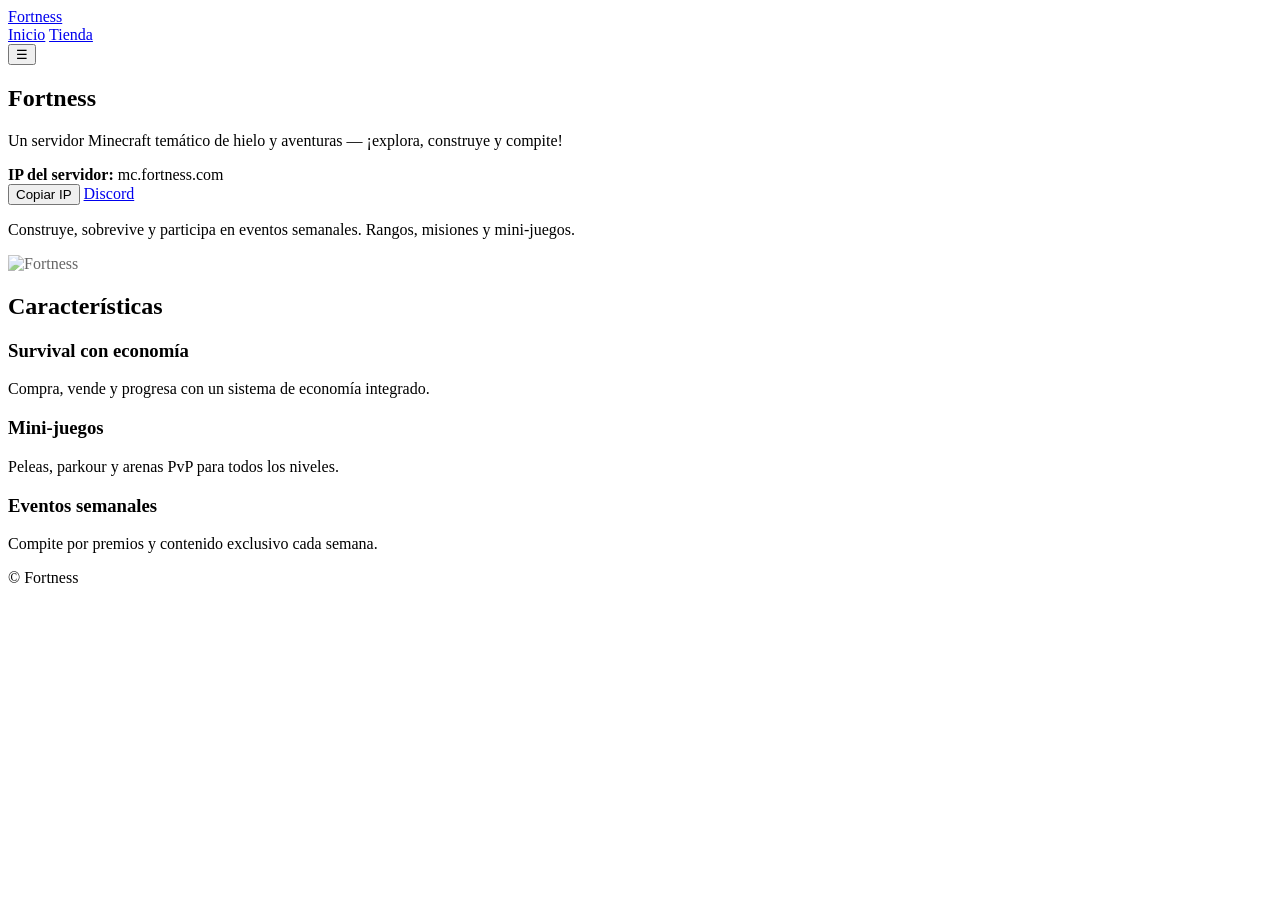
==== index.html @ ff2417e5 "Add files via upload" ====
<!DOCTYPE html>
<html lang="es">

<head>
    <meta charset="UTF-8">
    <meta name="viewport" content="width=device-width, initial-scale=1.0">
    <meta name="description"
        content="Fortness - Servidor Minecraft temático de hielo. Únete, compite y explora aventuras heladas.">
    <meta name="theme-color" content="#071026">
    <title>Fortness</title>
    <link rel="stylesheet" href="css/styles.css">
</head>

<body>
    <header class="site-header">
        <div class="container header-inner">
            <a class="brand" href="index.html">
                <img src="assets/fortness-logo.png" alt="Fortness logo" class="logo"
                    onerror="this.style.display='none'">
                <span class="brand-text">Fortness</span>
            </a>
            <nav class="main-nav" id="mainNav">
                <a href="index.html">Inicio</a>
                <a href="store.html">Tienda</a>
            </nav>
            <button class="nav-toggle" id="navToggle">☰</button>
        </div>
    </header>

    <main>
        <section class="hero">
            <div class="container hero-inner">
                <div class="hero-left">
                    <h1>Fortness</h1>
                    <p class="tagline">Un servidor Minecraft temático de hielo y aventuras — ¡explora, construye y
                        compite!</p>

                    <div class="server-card" id="join">
                        <div class="server-info">
                            <strong>IP del servidor:</strong>
                            <span id="serverIp">mc.fortness.com</span>
                        </div>
                        <div class="server-actions">
                            <button id="copyBtn">Copiar IP</button>
                            <a class="btn secondary" href="https://discord.gg/R3x7Cbut6w" target="_blank"
                                rel="noopener">Discord</a>
                        </div>
                    </div>

                    <p class="small">Construye, sobrevive y participa en eventos semanales. Rangos, misiones y
                        mini-juegos.</p>
                </div>

                <div class="hero-right">
                    <div class="card preview">
                        <img src="assets/fortness-logo.png" alt="Fortness" onerror="this.style.opacity=0.6">
                    </div>
                </div>
            </div>
        </section>

        <section class="features container">
            <h2>Características</h2>
            <div class="grid">
                <article class="feature">
                    <h3>Survival con economía</h3>
                    <p>Compra, vende y progresa con un sistema de economía integrado.</p>
                </article>
                <article class="feature">
                    <h3>Mini-juegos</h3>
                    <p>Peleas, parkour y arenas PvP para todos los niveles.</p>
                </article>
                <article class="feature">
                    <h3>Eventos semanales</h3>
                    <p>Compite por premios y contenido exclusivo cada semana.</p>
                </article>
            </div>
        </section>

    </main>

    <footer class="site-footer">
        <div class="container footer-inner">
            <p>© <span id="year"></span> Fortness</p>
        </div>
    </footer>

    <script src="js/script.js"></script>
</body>

</html>
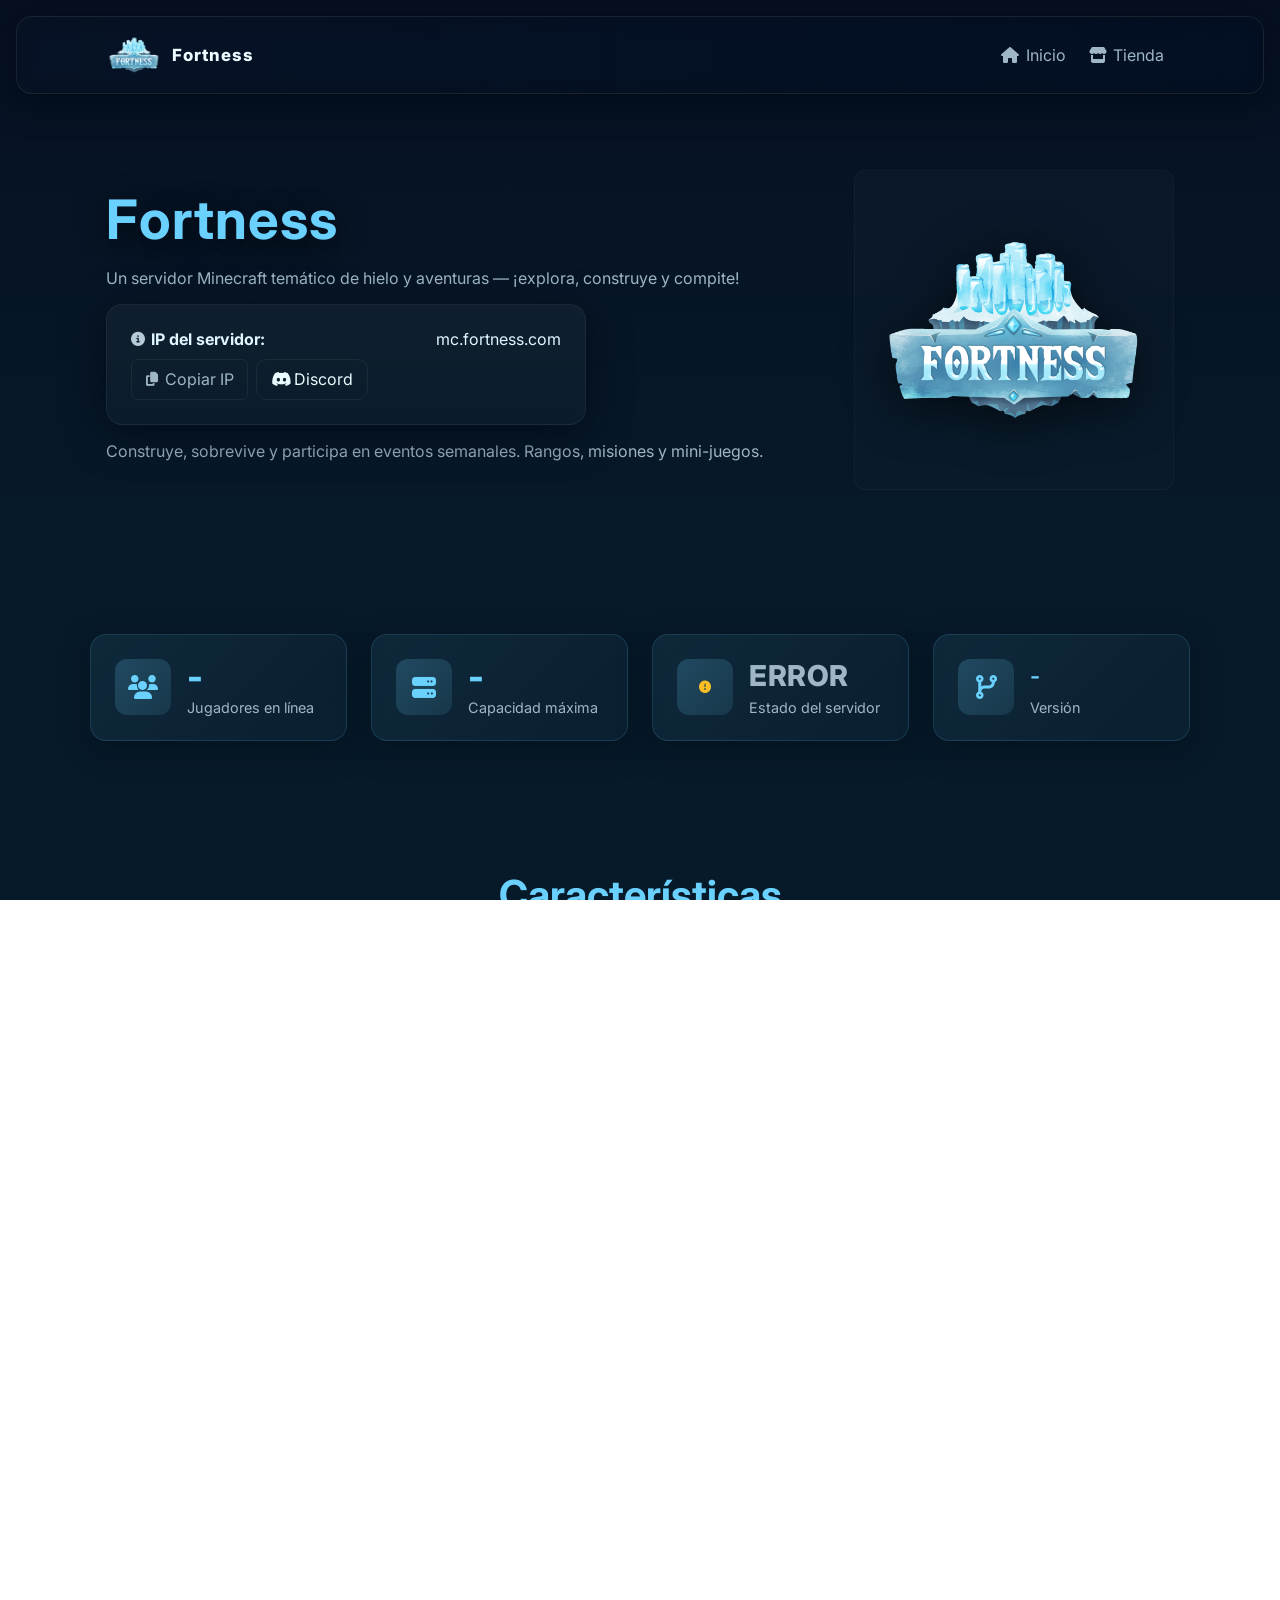
==== commit 29e747aa: "Add files via upload" ====
--- a/index.html
+++ b/index.html
@@ -7,23 +7,52 @@
     <meta name="description"
         content="Fortness - Servidor Minecraft temático de hielo. Únete, compite y explora aventuras heladas.">
     <meta name="theme-color" content="#071026">
-    <title>Fortness</title>
+    
+    <!-- Open Graph / Facebook -->
+    <meta property="og:type" content="website">
+    <meta property="og:url" content="https://fortness.com/">
+    <meta property="og:title" content="Fortness - Servidor Minecraft">
+    <meta property="og:description" content="Servidor Minecraft temático de hielo. Únete, compite y explora aventuras heladas.">
+    <meta property="og:image" content="assets/fortness-logo.png">
+    
+    <!-- Twitter -->
+    <meta property="twitter:card" content="summary_large_image">
+    <meta property="twitter:url" content="https://fortness.com/">
+    <meta property="twitter:title" content="Fortness - Servidor Minecraft">
+    <meta property="twitter:description" content="Servidor Minecraft temático de hielo. Únete, compite y explora aventuras heladas.">
+    <meta property="twitter:image" content="assets/fortness-logo.png">
+    
+    <title>Fortness - Servidor Minecraft</title>
+    
+    <!-- Preload recursos críticos -->
+    <link rel="preload" href="css/styles.css" as="style">
+    <link rel="preload" href="js/script.js" as="script">
+    <!-- Font Awesome -->
+    <link rel="stylesheet" href="https://cdnjs.cloudflare.com/ajax/libs/font-awesome/6.4.0/css/all.min.css" integrity="sha512-iecdLmaskl7CVkqkXNQ/ZH/XLlvWZOJyj7Yy7tcenmpD1ypASozpmT/E0iPtmFIB46ZmdtAc9eNBvH0H/ZpiBw==" crossorigin="anonymous" referrerpolicy="no-referrer">
     <link rel="stylesheet" href="css/styles.css">
 </head>
 
 <body>
     <header class="site-header">
         <div class="container header-inner">
-            <a class="brand" href="index.html">
+                <a class="brand" href="index.html" aria-label="Ir a la página de inicio de Fortness">
                 <img src="assets/fortness-logo.png" alt="Fortness logo" class="logo"
-                    onerror="this.style.display='none'">
+                    loading="eager" onerror="this.style.display='none'">
                 <span class="brand-text">Fortness</span>
             </a>
-            <nav class="main-nav" id="mainNav">
-                <a href="index.html">Inicio</a>
-                <a href="store.html">Tienda</a>
+            <nav class="main-nav" id="mainNav" role="navigation" aria-label="Navegación principal">
+                <a href="index.html" aria-current="page">
+                    <i class="fas fa-home nav-icon"></i>
+                    <span>Inicio</span>
+                </a>
+                <a href="store.html">
+                    <i class="fas fa-store nav-icon"></i>
+                    <span>Tienda</span>
+                </a>
             </nav>
-            <button class="nav-toggle" id="navToggle">☰</button>
+            <button class="nav-toggle" id="navToggle" aria-label="Abrir menú de navegación" aria-expanded="false">
+                <i class="fas fa-bars"></i>
+            </button>
         </div>
     </header>
 
@@ -35,15 +64,24 @@
                     <p class="tagline">Un servidor Minecraft temático de hielo y aventuras — ¡explora, construye y
                         compite!</p>
 
-                    <div class="server-card" id="join">
+                    <div class="server-card" id="join" role="region" aria-label="Información del servidor">
                         <div class="server-info">
-                            <strong>IP del servidor:</strong>
-                            <span id="serverIp">mc.fortness.com</span>
+                            <strong>
+                                <i class="fas fa-info-circle info-icon"></i>
+                                IP del servidor:
+                            </strong>
+                            <span id="serverIp" aria-label="Dirección IP del servidor">mc.fortness.com</span>
                         </div>
                         <div class="server-actions">
-                            <button id="copyBtn">Copiar IP</button>
+                            <button id="copyBtn" aria-label="Copiar dirección IP del servidor">
+                                <i class="fas fa-copy btn-icon"></i>
+                                <span>Copiar IP</span>
+                            </button>
                             <a class="btn secondary" href="https://discord.gg/R3x7Cbut6w" target="_blank"
-                                rel="noopener">Discord</a>
+                                rel="noopener noreferrer" aria-label="Únete a nuestro servidor de Discord">
+                                <i class="fab fa-discord btn-icon"></i>
+                                <span>Discord</span>
+                            </a>
                         </div>
                     </div>
 
@@ -53,35 +91,126 @@
 
                 <div class="hero-right">
                     <div class="card preview">
-                        <img src="assets/fortness-logo.png" alt="Fortness" onerror="this.style.opacity=0.6">
-                    </div>
-                </div>
-            </div>
-        </section>
-
-        <section class="features container">
-            <h2>Características</h2>
-            <div class="grid">
-                <article class="feature">
+                        <img src="assets/fortness-logo.png" alt="Logo de Fortness - Servidor Minecraft" 
+                             loading="lazy" onerror="this.style.opacity=0.6">
+                    </div>
+                </div>
+            </div>
+        </section>
+
+        <section class="stats-section container" aria-label="Estadísticas del servidor">
+            <div class="stats-grid">
+                <div class="stat-card reveal">
+                    <div class="stat-icon">
+                        <i class="fas fa-users"></i>
+                    </div>
+                    <div class="stat-content">
+                        <div class="stat-number" id="stat-players-online" data-target="0">0</div>
+                        <div class="stat-label">Jugadores en línea</div>
+                    </div>
+                </div>
+                <div class="stat-card reveal">
+                    <div class="stat-icon">
+                        <i class="fas fa-server"></i>
+                    </div>
+                    <div class="stat-content">
+                        <div class="stat-number" id="stat-max-players" data-target="0">0</div>
+                        <div class="stat-label">Capacidad máxima</div>
+                    </div>
+                </div>
+                <div class="stat-card reveal">
+                    <div class="stat-icon">
+                        <i class="fas fa-circle" id="server-status-icon"></i>
+                    </div>
+                    <div class="stat-content">
+                        <div class="stat-number" id="stat-status">Cargando...</div>
+                        <div class="stat-label">Estado del servidor</div>
+                    </div>
+                </div>
+                <div class="stat-card reveal">
+                    <div class="stat-icon">
+                        <i class="fas fa-code-branch"></i>
+                    </div>
+                    <div class="stat-content">
+                        <div class="stat-number" id="stat-version" style="font-size: 1.4rem;">-</div>
+                        <div class="stat-label">Versión</div>
+                    </div>
+                </div>
+            </div>
+        </section>
+
+        <section class="features container" aria-labelledby="features-heading">
+            <h2 id="features-heading">Características</h2>
+            <div class="grid" role="list">
+                <article class="feature reveal" role="listitem">
+                    <div class="feature-icon">
+                        <i class="fas fa-dollar-sign"></i>
+                    </div>
                     <h3>Survival con economía</h3>
                     <p>Compra, vende y progresa con un sistema de economía integrado.</p>
                 </article>
-                <article class="feature">
+                <article class="feature reveal" role="listitem">
+                    <div class="feature-icon">
+                        <i class="fas fa-gamepad"></i>
+                    </div>
                     <h3>Mini-juegos</h3>
                     <p>Peleas, parkour y arenas PvP para todos los niveles.</p>
                 </article>
-                <article class="feature">
+                <article class="feature reveal" role="listitem">
+                    <div class="feature-icon">
+                        <i class="fas fa-calendar-week"></i>
+                    </div>
                     <h3>Eventos semanales</h3>
                     <p>Compite por premios y contenido exclusivo cada semana.</p>
                 </article>
             </div>
         </section>
 
+        <section class="cta-section container">
+            <div class="cta-card reveal">
+                <div class="cta-content">
+                    <h2>¿Listo para la aventura?</h2>
+                    <p>Únete a nuestra comunidad y comienza tu aventura en Fortness hoy mismo.</p>
+                    <div class="cta-buttons">
+                        <a href="https://discord.gg/R3x7Cbut6w" target="_blank" rel="noopener noreferrer" class="btn primary">
+                            <i class="fab fa-discord btn-icon"></i>
+                            <span>Únete al Discord</span>
+                        </a>
+                        <button id="copyBtn2" class="btn secondary">
+                            <i class="fas fa-copy btn-icon"></i>
+                            <span>Copiar IP</span>
+                        </button>
+                    </div>
+                </div>
+            </div>
+        </section>
+
     </main>
 
     <footer class="site-footer">
         <div class="container footer-inner">
-            <p>© <span id="year"></span> Fortness</p>
+            <div class="footer-content">
+                <div class="footer-brand">
+                    <h3>Fortness</h3>
+                    <p>Servidor Minecraft temático de hielo y aventuras</p>
+                </div>
+                <div class="footer-links">
+                    <div class="footer-column">
+                        <h4>Enlaces</h4>
+                        <a href="index.html">Inicio</a>
+                        <a href="store.html">Tienda</a>
+                    </div>
+                    <div class="footer-column">
+                        <h4>Comunidad</h4>
+                        <a href="https://discord.gg/R3x7Cbut6w" target="_blank" rel="noopener noreferrer">
+                            <i class="fab fa-discord"></i> Discord
+                        </a>
+                    </div>
+                </div>
+            </div>
+            <div class="footer-bottom">
+                <p>© <span id="year"></span> Fortness. Todos los derechos reservados.</p>
+            </div>
         </div>
     </footer>
 
--- a/css/styles.css
+++ b/css/styles.css
@@ -0,0 +1,842 @@
+/* Estilos Fortness: estética viva, tecnológica y moderna */
+@import url('https://fonts.googleapis.com/css2?family=Inter:wght@300;400;600;800&display=swap');
+
+:root {
+    --bg: #061021;
+    --card: #0e2633;
+    --accent: #6ad1ff;
+    --accent-2: #7be0ff;
+    --accent-3: #c7f4ff;
+    --muted: #9fb6c6;
+    --glass: rgba(255, 255, 255, 0.04);
+    --glass-2: rgba(255, 255, 255, 0.02);
+    --glass-3: rgba(255, 255, 255, 0.03);
+}
+
+* {
+    box-sizing: border-box
+}
+
+/* Asegurar que los SVG no se corten */
+svg {
+    overflow: visible;
+    max-width: 100%;
+    height: auto;
+}
+
+html,
+body {
+    height: 100%;
+    margin: 0;
+    font-family: Inter, system-ui, -apple-system, 'Segoe UI', Roboto, Arial;
+    background: linear-gradient(180deg, var(--bg) 0%, #071a2a 60%);
+    color: #eafcff;
+    overflow-x: hidden
+}
+
+/* decorative animated background */
+body::before {
+    content: '';
+    position: fixed;
+    inset: 0;
+    z-index: -3;
+    background: radial-gradient(circle at 10% 15%, rgba(123, 224, 255, 0.06), transparent 6%), radial-gradient(circle at 85% 80%, rgba(120, 200, 255, 0.03), transparent 12%);
+    mix-blend-mode: screen;
+    filter: blur(40px);
+    opacity: .95
+}
+
+body::after {
+    content: '';
+    position: fixed;
+    inset: 0;
+    z-index: -2;
+    background-image: linear-gradient(180deg, rgba(255, 255, 255, 0.002), rgba(255, 255, 255, 0.001));
+    pointer-events: none
+}
+
+height: 100%;
+margin: 0;
+font-family: Inter,
+system-ui,
+-apple-system,
+"Segoe UI",
+Roboto,
+"Helvetica Neue",
+Arial;
+background: linear-gradient(180deg, #071026 0%, #071a2a 60%);
+color: #e6f7ff;
+overflow-x: hidden
+}
+
+/* animated subtle background */
+body::before {
+    content: "";
+    position: fixed;
+    inset: 0;
+    z-index: -2;
+    background: radial-gradient(ellipse at 10% 10%, rgba(123, 224, 255, 0.07), transparent 10%), radial-gradient(ellipse at 90% 90%, rgba(100, 180, 255, 0.04), transparent 15%);
+    mix-blend-mode: screen;
+    animation: bgShift 18s linear infinite
+}
+
+@keyframes bgShift {
+    0% {
+        transform: translateY(0) scale(1)
+    }
+
+    50% {
+        transform: translateY(-6%) scale(1.05)
+    }
+
+    100% {
+        transform: translateY(0) scale(1)
+    }
+}
+
+.container {
+    max-width: 1100px;
+    margin: 0 auto;
+    padding: 1rem
+}
+
+.site-header {
+    backdrop-filter: blur(12px) saturate(180%);
+    position: sticky;
+    top: 16px;
+    z-index: 40;
+    margin: 0.4rem 1rem;
+    border-radius: 16px;
+    background: linear-gradient(90deg, rgba(10, 18, 30, 0.6), rgba(6, 12, 20, 0.4));
+    border: 1px solid rgba(255, 255, 255, 0.08);
+    box-shadow: 0 8px 32px rgba(2, 8, 18, 0.7);
+    transition: all 0.3s ease;
+}
+
+.site-header:hover {
+    box-shadow: 0 12px 40px rgba(77, 198, 255, 0.1);
+    border-color: rgba(106, 209, 255, 0.15);
+}
+
+.header-inner {
+    display: flex;
+    align-items: center;
+    justify-content: space-between;
+    padding: 0.6rem 1rem
+}
+
+.brand {
+    display: flex;
+    align-items: center;
+    gap: .6rem;
+    text-decoration: none;
+    color: inherit
+}
+
+.logo {
+    height: 56px;
+    width: auto
+}
+
+.brand-text {
+    font-weight: 800;
+    letter-spacing: 1px;
+    font-size: 1.05rem
+}
+
+.main-nav a {
+    color: var(--muted);
+    text-decoration: none;
+    margin: 0 .6rem;
+    display: inline-flex;
+    align-items: center;
+    gap: 0.4rem;
+    transition: color 0.2s ease;
+    padding: 0.2rem 0;
+}
+
+.main-nav a:hover {
+    color: var(--accent);
+}
+
+.nav-icon {
+    width: 18px;
+    min-width: 18px;
+    flex-shrink: 0;
+    display: inline-block;
+    text-align: center;
+    font-size: 16px;
+}
+
+.nav-toggle {
+    display: none;
+    background: none;
+    border: 0;
+    color: var(--muted);
+    font-size: 1.2rem;
+    cursor: pointer;
+    padding: 0.4rem;
+    transition: color 0.2s ease;
+}
+
+.nav-toggle:hover {
+    color: var(--accent);
+}
+
+.nav-toggle i {
+    font-size: 20px;
+    display: block;
+}
+
+.hero {
+    padding: 4rem 0 2rem
+}
+
+.hero-inner {
+    display: flex;
+    gap: 2rem;
+    align-items: center
+}
+
+.hero-left {
+    flex: 1
+}
+
+.hero-right {
+    width: 320px
+}
+
+.hero h1 {
+    font-size: 3.4rem;
+    margin: .2rem 0;
+    color: var(--accent);
+    text-shadow: 0 8px 30px rgba(0, 0, 0, 0.65);
+    letter-spacing: 1px;
+    animation: fadeInUp 0.8s ease;
+}
+
+@keyframes fadeInUp {
+    from {
+        opacity: 0;
+        transform: translateY(20px);
+    }
+    to {
+        opacity: 1;
+        transform: translateY(0);
+    }
+}
+
+.tagline {
+    color: var(--muted);
+    margin-bottom: 1rem
+}
+
+.server-card {
+    background: linear-gradient(180deg, var(--glass), var(--glass-2));
+    padding: 1.5rem;
+    border-radius: 16px;
+    display: flex;
+    flex-direction: column;
+    gap: .6rem;
+    max-width: 480px;
+    border: 1px solid rgba(255, 255, 255, 0.05);
+    box-shadow: 0 10px 40px rgba(2, 8, 18, 0.7);
+    transition: all 0.3s ease;
+    position: relative;
+    overflow: hidden;
+}
+
+.server-card::before {
+    content: '';
+    position: absolute;
+    top: 0;
+    left: -100%;
+    width: 100%;
+    height: 100%;
+    background: linear-gradient(90deg, transparent, rgba(106, 209, 255, 0.1), transparent);
+    transition: left 0.5s ease;
+}
+
+.server-card:hover::before {
+    left: 100%;
+}
+
+.server-card:hover {
+    transform: translateY(-4px);
+    box-shadow: 0 16px 50px rgba(77, 198, 255, 0.15);
+    border-color: rgba(106, 209, 255, 0.2);
+}
+
+.server-info {
+    display: flex;
+    justify-content: space-between;
+    align-items: center;
+    color: #dff7ff;
+    gap: 0.5rem;
+    flex-wrap: wrap;
+}
+
+.server-info strong {
+    display: inline-flex;
+    align-items: center;
+    gap: 0.4rem;
+    flex-wrap: wrap;
+}
+
+.info-icon {
+    font-size: 14px;
+    flex-shrink: 0;
+    opacity: 0.8;
+    display: inline-block;
+}
+
+.server-actions {
+    display: flex;
+    gap: .5rem
+}
+
+.btn {
+    display: inline-block;
+    padding: .6rem .9rem;
+    border-radius: 10px;
+    text-decoration: none;
+    color: inherit;
+    border: 1px solid rgba(255, 255, 255, 0.06);
+    transition: all .18s ease
+}
+
+.btn.primary {
+    background: linear-gradient(90deg, var(--accent), var(--accent-2));
+    color: #04202a;
+    border: none;
+    box-shadow: 0 8px 30px rgba(77, 198, 255, 0.08);
+    transform: translateY(0)
+}
+
+.btn.primary:hover {
+    transform: translateY(-4px);
+    box-shadow: 0 18px 50px rgba(77, 198, 255, 0.14)
+}
+
+.btn.secondary {
+    background: transparent;
+    border: 1px solid rgba(255, 255, 255, 0.06);
+    transition: all 0.18s ease;
+}
+
+.btn.secondary:hover {
+    border-color: rgba(106, 209, 255, 0.2);
+    background: rgba(106, 209, 255, 0.05);
+    color: var(--accent);
+}
+
+.btn.secondary .btn-icon {
+    color: currentColor;
+}
+
+/* Font Awesome iconos */
+.fas, .far, .fab {
+    display: inline-block;
+}
+
+button#copyBtn {
+    background: transparent;
+    border: 1px solid rgba(255, 255, 255, 0.06);
+    padding: .5rem .8rem;
+    border-radius: 6px;
+    color: var(--muted);
+    cursor: pointer;
+    display: inline-flex;
+    align-items: center;
+    gap: 0.4rem;
+    transition: all 0.18s ease;
+    font-family: inherit;
+    font-size: inherit;
+    white-space: nowrap;
+}
+
+button#copyBtn svg {
+    overflow: visible;
+}
+
+button#copyBtn:hover {
+    color: var(--accent);
+    border-color: rgba(106, 209, 255, 0.2);
+    background: rgba(106, 209, 255, 0.05);
+}
+
+.btn-icon {
+    font-size: 14px;
+    flex-shrink: 0;
+    display: inline-block;
+    width: 1em;
+    text-align: center;
+}
+
+.btn .fab.fa-discord {
+    font-size: 16px;
+}
+
+.btn {
+    display: inline-flex;
+    align-items: center;
+    gap: 0.4rem;
+    white-space: nowrap;
+}
+
+.btn svg {
+    overflow: visible;
+}
+
+/* Stats Section */
+.stats-section {
+    padding: 4rem 0 2rem;
+}
+
+.stats-grid {
+    display: grid;
+    grid-template-columns: repeat(auto-fit, minmax(200px, 1fr));
+    gap: 1.5rem;
+    margin-top: 2rem;
+}
+
+.stat-card {
+    background: linear-gradient(135deg, rgba(106, 209, 255, 0.08), rgba(123, 224, 255, 0.03));
+    padding: 1.5rem;
+    border-radius: 16px;
+    border: 1px solid rgba(106, 209, 255, 0.15);
+    display: flex;
+    align-items: center;
+    gap: 1rem;
+    transition: all 0.3s ease;
+    box-shadow: 0 8px 32px rgba(2, 8, 18, 0.4);
+    opacity: 0;
+    transform: translateY(20px);
+}
+
+.stat-card.visible {
+    opacity: 1;
+    transform: translateY(0);
+}
+
+.stat-card.loading .stat-number {
+    color: var(--muted);
+}
+
+.stat-card.loading .stat-number::after {
+    content: '...';
+    animation: loading-dots 1.5s steps(4, end) infinite;
+}
+
+@keyframes loading-dots {
+    0%, 20% { content: '.'; }
+    40% { content: '..'; }
+    60%, 100% { content: '...'; }
+}
+
+.stat-card:hover {
+    transform: translateY(-8px);
+    border-color: rgba(106, 209, 255, 0.3);
+    box-shadow: 0 12px 48px rgba(77, 198, 255, 0.15);
+}
+
+.stat-icon {
+    width: 56px;
+    height: 56px;
+    min-width: 56px;
+    display: flex;
+    align-items: center;
+    justify-content: center;
+    background: linear-gradient(135deg, rgba(106, 209, 255, 0.2), rgba(123, 224, 255, 0.1));
+    border-radius: 12px;
+    color: var(--accent);
+    font-size: 24px;
+}
+
+.stat-content {
+    flex: 1;
+}
+
+.stat-number {
+    font-size: 2.2rem;
+    font-weight: 800;
+    color: var(--accent);
+    line-height: 1;
+    margin-bottom: 0.3rem;
+    min-height: 2.2rem;
+    display: flex;
+    align-items: center;
+}
+
+.stat-number#stat-status {
+    font-size: 1.8rem;
+    text-transform: uppercase;
+    letter-spacing: 0.5px;
+}
+
+.stat-number#stat-version {
+    font-size: 1.4rem;
+    font-weight: 600;
+}
+
+#server-status-icon {
+    font-size: 12px;
+    animation: pulse-dot 2s ease-in-out infinite;
+}
+
+@keyframes pulse-dot {
+    0%, 100% { opacity: 1; }
+    50% { opacity: 0.5; }
+}
+
+.stat-label {
+    color: var(--muted);
+    font-size: 0.9rem;
+}
+
+.features {
+    padding: 4rem 0
+}
+
+.features h2 {
+    color: var(--accent);
+    font-size: 2.5rem;
+    margin-bottom: 2rem;
+    text-align: center;
+}
+
+.grid {
+    display: grid;
+    grid-template-columns: repeat(auto-fit, minmax(220px, 1fr));
+    gap: 1rem
+}
+
+.feature {
+    background: linear-gradient(180deg, rgba(255, 255, 255, 0.02), rgba(255, 255, 255, 0.01));
+    padding: 1.2rem;
+    border-radius: 12px;
+    border: 1px solid rgba(255, 255, 255, 0.03);
+    box-shadow: 0 8px 30px rgba(2, 8, 18, 0.55);
+    transition: transform .3s ease, border-color .3s ease, box-shadow .3s ease;
+    opacity: 0;
+    transform: translateY(30px);
+}
+
+.feature.visible {
+    opacity: 1;
+    transform: translateY(0);
+    transition-delay: calc(var(--delay, 0) * 0.1s);
+}
+
+.feature:hover {
+    transform: translateY(-8px);
+    border-color: rgba(106, 209, 255, 0.2);
+    box-shadow: 0 16px 48px rgba(77, 198, 255, 0.12);
+}
+
+.feature-icon {
+    width: 48px;
+    height: 48px;
+    min-width: 48px;
+    min-height: 48px;
+    display: flex;
+    align-items: center;
+    justify-content: center;
+    background: linear-gradient(135deg, rgba(106, 209, 255, 0.1), rgba(123, 224, 255, 0.05));
+    border-radius: 10px;
+    margin-bottom: 1rem;
+    color: var(--accent);
+    border: 1px solid rgba(106, 209, 255, 0.1);
+    flex-shrink: 0;
+}
+
+.feature-icon i {
+    font-size: 24px;
+    display: block;
+}
+
+.feature h3 {
+    margin-top: 0;
+    margin-bottom: 0.6rem;
+}
+
+.rules {
+    padding: 1rem 0
+}
+
+.rules ul {
+    color: var(--muted)
+}
+
+/* CTA Section */
+.cta-section {
+    padding: 4rem 0;
+}
+
+.cta-card {
+    background: linear-gradient(135deg, rgba(106, 209, 255, 0.1), rgba(123, 224, 255, 0.05));
+    border-radius: 20px;
+    padding: 3rem 2rem;
+    border: 1px solid rgba(106, 209, 255, 0.2);
+    box-shadow: 0 20px 60px rgba(2, 8, 18, 0.6);
+    text-align: center;
+    position: relative;
+    overflow: hidden;
+    opacity: 0;
+    transform: translateY(30px);
+}
+
+.cta-card.visible {
+    opacity: 1;
+    transform: translateY(0);
+    transition: all 0.6s ease;
+}
+
+.cta-card::before {
+    content: '';
+    position: absolute;
+    top: -50%;
+    left: -50%;
+    width: 200%;
+    height: 200%;
+    background: radial-gradient(circle, rgba(106, 209, 255, 0.1) 0%, transparent 70%);
+    animation: pulse 4s ease-in-out infinite;
+}
+
+@keyframes pulse {
+    0%, 100% { transform: scale(1); opacity: 0.5; }
+    50% { transform: scale(1.1); opacity: 0.8; }
+}
+
+.cta-content {
+    position: relative;
+    z-index: 1;
+}
+
+.cta-card h2 {
+    font-size: 2.5rem;
+    color: var(--accent);
+    margin-bottom: 1rem;
+    font-weight: 800;
+}
+
+.cta-card p {
+    color: var(--muted);
+    font-size: 1.1rem;
+    margin-bottom: 2rem;
+    max-width: 600px;
+    margin-left: auto;
+    margin-right: auto;
+}
+
+.cta-buttons {
+    display: flex;
+    gap: 1rem;
+    justify-content: center;
+    flex-wrap: wrap;
+}
+
+.cta {
+    padding: 2rem 0;
+    text-align: center
+}
+
+.site-footer {
+    margin-top: 4rem;
+    padding: 3rem 0 1.5rem;
+    border-top: 1px solid rgba(255, 255, 255, 0.05);
+    background: linear-gradient(180deg, transparent, rgba(6, 16, 33, 0.5));
+}
+
+.footer-inner {
+    color: var(--muted);
+}
+
+.footer-content {
+    display: grid;
+    grid-template-columns: 2fr 1fr 1fr;
+    gap: 3rem;
+    margin-bottom: 2rem;
+}
+
+.footer-brand h3 {
+    color: var(--accent);
+    font-size: 1.5rem;
+    margin-bottom: 0.5rem;
+    font-weight: 800;
+}
+
+.footer-brand p {
+    color: var(--muted);
+    font-size: 0.9rem;
+}
+
+.footer-links {
+    display: flex;
+    gap: 2rem;
+}
+
+.footer-column h4 {
+    color: var(--accent);
+    font-size: 1rem;
+    margin-bottom: 1rem;
+    font-weight: 600;
+}
+
+.footer-column a {
+    display: block;
+    color: var(--muted);
+    text-decoration: none;
+    margin-bottom: 0.6rem;
+    transition: color 0.2s ease;
+    display: flex;
+    align-items: center;
+    gap: 0.5rem;
+}
+
+.footer-column a:hover {
+    color: var(--accent);
+}
+
+.footer-bottom {
+    padding-top: 2rem;
+    border-top: 1px solid rgba(255, 255, 255, 0.03);
+    text-align: center;
+    color: var(--muted);
+    font-size: 0.9rem;
+}
+
+.preview {
+    background: linear-gradient(180deg, rgba(255, 255, 255, 0.02), rgba(255, 255, 255, 0.01));
+    padding: 1rem;
+    border-radius: 12px;
+    border: 1px solid rgba(255, 255, 255, 0.03);
+    display: flex;
+    align-items: center;
+    justify-content: center;
+    min-height: 140px
+}
+
+.preview img {
+    max-width: 100%;
+    display: block;
+    filter: drop-shadow(0 8px 24px rgba(0, 0, 0, 0.6))
+}
+
+/* Store specific */
+.store-hero {
+    display: flex;
+    align-items: center;
+    justify-content: space-between;
+    gap: 1.2rem;
+    background: linear-gradient(180deg, rgba(10, 18, 30, 0.3), rgba(6, 12, 20, 0.2));
+    padding: 2rem;
+    border-radius: 12px;
+    border: 1px solid rgba(255, 255, 255, 0.03);
+    box-shadow: 0 12px 40px rgba(2, 8, 18, 0.5)
+}
+
+.coming-soon {
+    font-size: 2.4rem;
+    color: var(--accent);
+    font-weight: 800
+}
+
+.soon-sub {
+    color: var(--muted);
+    margin-top: .6rem
+}
+
+.muted-card {
+    opacity: .5;
+    filter: grayscale(.1)
+}
+
+/* Animaciones reveal mejoradas */
+.reveal {
+    opacity: 0;
+    transform: translateY(30px);
+    transition: opacity 0.6s ease, transform 0.6s ease;
+}
+
+.reveal.visible {
+    opacity: 1;
+    transform: translateY(0);
+}
+
+/* Responsive */
+@media(max-width:800px) {
+    .hero-inner {
+        flex-direction: column
+    }
+
+    .hero-right {
+        width: 100%
+    }
+
+    .nav-toggle {
+        display: block
+    }
+
+    .main-nav {
+        display: none;
+        position: absolute;
+        right: 1rem;
+        top: 68px;
+        background: rgba(3, 8, 15, 0.9);
+        padding: .6rem;
+        border-radius: 8px
+    }
+
+    .main-nav a {
+        display: flex;
+        margin: .4rem 0;
+        padding: 0.4rem 0.6rem;
+        border-radius: 6px;
+    }
+
+    .main-nav a:hover {
+        background: rgba(106, 209, 255, 0.05);
+    }
+
+    .header-inner {
+        padding: .6rem
+    }
+
+    .stats-grid {
+        grid-template-columns: repeat(2, 1fr);
+        gap: 1rem;
+    }
+
+    .footer-content {
+        grid-template-columns: 1fr;
+        gap: 2rem;
+    }
+
+    .footer-links {
+        flex-direction: column;
+        gap: 1.5rem;
+    }
+
+    .cta-card {
+        padding: 2rem 1.5rem;
+    }
+
+    .cta-card h2 {
+        font-size: 2rem;
+    }
+
+    .cta-buttons {
+        flex-direction: column;
+    }
+
+    .cta-buttons .btn {
+        width: 100%;
+        justify-content: center;
+    }
+}
+
+/* Small helpers */
+.small {
+    color: var(--muted)
+}
--- a/css/styles.css
+++ b/css/styles.css
@@ -0,0 +1,842 @@
+/* Estilos Fortness: estética viva, tecnológica y moderna */
+@import url('https://fonts.googleapis.com/css2?family=Inter:wght@300;400;600;800&display=swap');
+
+:root {
+    --bg: #061021;
+    --card: #0e2633;
+    --accent: #6ad1ff;
+    --accent-2: #7be0ff;
+    --accent-3: #c7f4ff;
+    --muted: #9fb6c6;
+    --glass: rgba(255, 255, 255, 0.04);
+    --glass-2: rgba(255, 255, 255, 0.02);
+    --glass-3: rgba(255, 255, 255, 0.03);
+}
+
+* {
+    box-sizing: border-box
+}
+
+/* Asegurar que los SVG no se corten */
+svg {
+    overflow: visible;
+    max-width: 100%;
+    height: auto;
+}
+
+html,
+body {
+    height: 100%;
+    margin: 0;
+    font-family: Inter, system-ui, -apple-system, 'Segoe UI', Roboto, Arial;
+    background: linear-gradient(180deg, var(--bg) 0%, #071a2a 60%);
+    color: #eafcff;
+    overflow-x: hidden
+}
+
+/* decorative animated background */
+body::before {
+    content: '';
+    position: fixed;
+    inset: 0;
+    z-index: -3;
+    background: radial-gradient(circle at 10% 15%, rgba(123, 224, 255, 0.06), transparent 6%), radial-gradient(circle at 85% 80%, rgba(120, 200, 255, 0.03), transparent 12%);
+    mix-blend-mode: screen;
+    filter: blur(40px);
+    opacity: .95
+}
+
+body::after {
+    content: '';
+    position: fixed;
+    inset: 0;
+    z-index: -2;
+    background-image: linear-gradient(180deg, rgba(255, 255, 255, 0.002), rgba(255, 255, 255, 0.001));
+    pointer-events: none
+}
+
+height: 100%;
+margin: 0;
+font-family: Inter,
+system-ui,
+-apple-system,
+"Segoe UI",
+Roboto,
+"Helvetica Neue",
+Arial;
+background: linear-gradient(180deg, #071026 0%, #071a2a 60%);
+color: #e6f7ff;
+overflow-x: hidden
+}
+
+/* animated subtle background */
+body::before {
+    content: "";
+    position: fixed;
+    inset: 0;
+    z-index: -2;
+    background: radial-gradient(ellipse at 10% 10%, rgba(123, 224, 255, 0.07), transparent 10%), radial-gradient(ellipse at 90% 90%, rgba(100, 180, 255, 0.04), transparent 15%);
+    mix-blend-mode: screen;
+    animation: bgShift 18s linear infinite
+}
+
+@keyframes bgShift {
+    0% {
+        transform: translateY(0) scale(1)
+    }
+
+    50% {
+        transform: translateY(-6%) scale(1.05)
+    }
+
+    100% {
+        transform: translateY(0) scale(1)
+    }
+}
+
+.container {
+    max-width: 1100px;
+    margin: 0 auto;
+    padding: 1rem
+}
+
+.site-header {
+    backdrop-filter: blur(12px) saturate(180%);
+    position: sticky;
+    top: 16px;
+    z-index: 40;
+    margin: 0.4rem 1rem;
+    border-radius: 16px;
+    background: linear-gradient(90deg, rgba(10, 18, 30, 0.6), rgba(6, 12, 20, 0.4));
+    border: 1px solid rgba(255, 255, 255, 0.08);
+    box-shadow: 0 8px 32px rgba(2, 8, 18, 0.7);
+    transition: all 0.3s ease;
+}
+
+.site-header:hover {
+    box-shadow: 0 12px 40px rgba(77, 198, 255, 0.1);
+    border-color: rgba(106, 209, 255, 0.15);
+}
+
+.header-inner {
+    display: flex;
+    align-items: center;
+    justify-content: space-between;
+    padding: 0.6rem 1rem
+}
+
+.brand {
+    display: flex;
+    align-items: center;
+    gap: .6rem;
+    text-decoration: none;
+    color: inherit
+}
+
+.logo {
+    height: 56px;
+    width: auto
+}
+
+.brand-text {
+    font-weight: 800;
+    letter-spacing: 1px;
+    font-size: 1.05rem
+}
+
+.main-nav a {
+    color: var(--muted);
+    text-decoration: none;
+    margin: 0 .6rem;
+    display: inline-flex;
+    align-items: center;
+    gap: 0.4rem;
+    transition: color 0.2s ease;
+    padding: 0.2rem 0;
+}
+
+.main-nav a:hover {
+    color: var(--accent);
+}
+
+.nav-icon {
+    width: 18px;
+    min-width: 18px;
+    flex-shrink: 0;
+    display: inline-block;
+    text-align: center;
+    font-size: 16px;
+}
+
+.nav-toggle {
+    display: none;
+    background: none;
+    border: 0;
+    color: var(--muted);
+    font-size: 1.2rem;
+    cursor: pointer;
+    padding: 0.4rem;
+    transition: color 0.2s ease;
+}
+
+.nav-toggle:hover {
+    color: var(--accent);
+}
+
+.nav-toggle i {
+    font-size: 20px;
+    display: block;
+}
+
+.hero {
+    padding: 4rem 0 2rem
+}
+
+.hero-inner {
+    display: flex;
+    gap: 2rem;
+    align-items: center
+}
+
+.hero-left {
+    flex: 1
+}
+
+.hero-right {
+    width: 320px
+}
+
+.hero h1 {
+    font-size: 3.4rem;
+    margin: .2rem 0;
+    color: var(--accent);
+    text-shadow: 0 8px 30px rgba(0, 0, 0, 0.65);
+    letter-spacing: 1px;
+    animation: fadeInUp 0.8s ease;
+}
+
+@keyframes fadeInUp {
+    from {
+        opacity: 0;
+        transform: translateY(20px);
+    }
+    to {
+        opacity: 1;
+        transform: translateY(0);
+    }
+}
+
+.tagline {
+    color: var(--muted);
+    margin-bottom: 1rem
+}
+
+.server-card {
+    background: linear-gradient(180deg, var(--glass), var(--glass-2));
+    padding: 1.5rem;
+    border-radius: 16px;
+    display: flex;
+    flex-direction: column;
+    gap: .6rem;
+    max-width: 480px;
+    border: 1px solid rgba(255, 255, 255, 0.05);
+    box-shadow: 0 10px 40px rgba(2, 8, 18, 0.7);
+    transition: all 0.3s ease;
+    position: relative;
+    overflow: hidden;
+}
+
+.server-card::before {
+    content: '';
+    position: absolute;
+    top: 0;
+    left: -100%;
+    width: 100%;
+    height: 100%;
+    background: linear-gradient(90deg, transparent, rgba(106, 209, 255, 0.1), transparent);
+    transition: left 0.5s ease;
+}
+
+.server-card:hover::before {
+    left: 100%;
+}
+
+.server-card:hover {
+    transform: translateY(-4px);
+    box-shadow: 0 16px 50px rgba(77, 198, 255, 0.15);
+    border-color: rgba(106, 209, 255, 0.2);
+}
+
+.server-info {
+    display: flex;
+    justify-content: space-between;
+    align-items: center;
+    color: #dff7ff;
+    gap: 0.5rem;
+    flex-wrap: wrap;
+}
+
+.server-info strong {
+    display: inline-flex;
+    align-items: center;
+    gap: 0.4rem;
+    flex-wrap: wrap;
+}
+
+.info-icon {
+    font-size: 14px;
+    flex-shrink: 0;
+    opacity: 0.8;
+    display: inline-block;
+}
+
+.server-actions {
+    display: flex;
+    gap: .5rem
+}
+
+.btn {
+    display: inline-block;
+    padding: .6rem .9rem;
+    border-radius: 10px;
+    text-decoration: none;
+    color: inherit;
+    border: 1px solid rgba(255, 255, 255, 0.06);
+    transition: all .18s ease
+}
+
+.btn.primary {
+    background: linear-gradient(90deg, var(--accent), var(--accent-2));
+    color: #04202a;
+    border: none;
+    box-shadow: 0 8px 30px rgba(77, 198, 255, 0.08);
+    transform: translateY(0)
+}
+
+.btn.primary:hover {
+    transform: translateY(-4px);
+    box-shadow: 0 18px 50px rgba(77, 198, 255, 0.14)
+}
+
+.btn.secondary {
+    background: transparent;
+    border: 1px solid rgba(255, 255, 255, 0.06);
+    transition: all 0.18s ease;
+}
+
+.btn.secondary:hover {
+    border-color: rgba(106, 209, 255, 0.2);
+    background: rgba(106, 209, 255, 0.05);
+    color: var(--accent);
+}
+
+.btn.secondary .btn-icon {
+    color: currentColor;
+}
+
+/* Font Awesome iconos */
+.fas, .far, .fab {
+    display: inline-block;
+}
+
+button#copyBtn {
+    background: transparent;
+    border: 1px solid rgba(255, 255, 255, 0.06);
+    padding: .5rem .8rem;
+    border-radius: 6px;
+    color: var(--muted);
+    cursor: pointer;
+    display: inline-flex;
+    align-items: center;
+    gap: 0.4rem;
+    transition: all 0.18s ease;
+    font-family: inherit;
+    font-size: inherit;
+    white-space: nowrap;
+}
+
+button#copyBtn svg {
+    overflow: visible;
+}
+
+button#copyBtn:hover {
+    color: var(--accent);
+    border-color: rgba(106, 209, 255, 0.2);
+    background: rgba(106, 209, 255, 0.05);
+}
+
+.btn-icon {
+    font-size: 14px;
+    flex-shrink: 0;
+    display: inline-block;
+    width: 1em;
+    text-align: center;
+}
+
+.btn .fab.fa-discord {
+    font-size: 16px;
+}
+
+.btn {
+    display: inline-flex;
+    align-items: center;
+    gap: 0.4rem;
+    white-space: nowrap;
+}
+
+.btn svg {
+    overflow: visible;
+}
+
+/* Stats Section */
+.stats-section {
+    padding: 4rem 0 2rem;
+}
+
+.stats-grid {
+    display: grid;
+    grid-template-columns: repeat(auto-fit, minmax(200px, 1fr));
+    gap: 1.5rem;
+    margin-top: 2rem;
+}
+
+.stat-card {
+    background: linear-gradient(135deg, rgba(106, 209, 255, 0.08), rgba(123, 224, 255, 0.03));
+    padding: 1.5rem;
+    border-radius: 16px;
+    border: 1px solid rgba(106, 209, 255, 0.15);
+    display: flex;
+    align-items: center;
+    gap: 1rem;
+    transition: all 0.3s ease;
+    box-shadow: 0 8px 32px rgba(2, 8, 18, 0.4);
+    opacity: 0;
+    transform: translateY(20px);
+}
+
+.stat-card.visible {
+    opacity: 1;
+    transform: translateY(0);
+}
+
+.stat-card.loading .stat-number {
+    color: var(--muted);
+}
+
+.stat-card.loading .stat-number::after {
+    content: '...';
+    animation: loading-dots 1.5s steps(4, end) infinite;
+}
+
+@keyframes loading-dots {
+    0%, 20% { content: '.'; }
+    40% { content: '..'; }
+    60%, 100% { content: '...'; }
+}
+
+.stat-card:hover {
+    transform: translateY(-8px);
+    border-color: rgba(106, 209, 255, 0.3);
+    box-shadow: 0 12px 48px rgba(77, 198, 255, 0.15);
+}
+
+.stat-icon {
+    width: 56px;
+    height: 56px;
+    min-width: 56px;
+    display: flex;
+    align-items: center;
+    justify-content: center;
+    background: linear-gradient(135deg, rgba(106, 209, 255, 0.2), rgba(123, 224, 255, 0.1));
+    border-radius: 12px;
+    color: var(--accent);
+    font-size: 24px;
+}
+
+.stat-content {
+    flex: 1;
+}
+
+.stat-number {
+    font-size: 2.2rem;
+    font-weight: 800;
+    color: var(--accent);
+    line-height: 1;
+    margin-bottom: 0.3rem;
+    min-height: 2.2rem;
+    display: flex;
+    align-items: center;
+}
+
+.stat-number#stat-status {
+    font-size: 1.8rem;
+    text-transform: uppercase;
+    letter-spacing: 0.5px;
+}
+
+.stat-number#stat-version {
+    font-size: 1.4rem;
+    font-weight: 600;
+}
+
+#server-status-icon {
+    font-size: 12px;
+    animation: pulse-dot 2s ease-in-out infinite;
+}
+
+@keyframes pulse-dot {
+    0%, 100% { opacity: 1; }
+    50% { opacity: 0.5; }
+}
+
+.stat-label {
+    color: var(--muted);
+    font-size: 0.9rem;
+}
+
+.features {
+    padding: 4rem 0
+}
+
+.features h2 {
+    color: var(--accent);
+    font-size: 2.5rem;
+    margin-bottom: 2rem;
+    text-align: center;
+}
+
+.grid {
+    display: grid;
+    grid-template-columns: repeat(auto-fit, minmax(220px, 1fr));
+    gap: 1rem
+}
+
+.feature {
+    background: linear-gradient(180deg, rgba(255, 255, 255, 0.02), rgba(255, 255, 255, 0.01));
+    padding: 1.2rem;
+    border-radius: 12px;
+    border: 1px solid rgba(255, 255, 255, 0.03);
+    box-shadow: 0 8px 30px rgba(2, 8, 18, 0.55);
+    transition: transform .3s ease, border-color .3s ease, box-shadow .3s ease;
+    opacity: 0;
+    transform: translateY(30px);
+}
+
+.feature.visible {
+    opacity: 1;
+    transform: translateY(0);
+    transition-delay: calc(var(--delay, 0) * 0.1s);
+}
+
+.feature:hover {
+    transform: translateY(-8px);
+    border-color: rgba(106, 209, 255, 0.2);
+    box-shadow: 0 16px 48px rgba(77, 198, 255, 0.12);
+}
+
+.feature-icon {
+    width: 48px;
+    height: 48px;
+    min-width: 48px;
+    min-height: 48px;
+    display: flex;
+    align-items: center;
+    justify-content: center;
+    background: linear-gradient(135deg, rgba(106, 209, 255, 0.1), rgba(123, 224, 255, 0.05));
+    border-radius: 10px;
+    margin-bottom: 1rem;
+    color: var(--accent);
+    border: 1px solid rgba(106, 209, 255, 0.1);
+    flex-shrink: 0;
+}
+
+.feature-icon i {
+    font-size: 24px;
+    display: block;
+}
+
+.feature h3 {
+    margin-top: 0;
+    margin-bottom: 0.6rem;
+}
+
+.rules {
+    padding: 1rem 0
+}
+
+.rules ul {
+    color: var(--muted)
+}
+
+/* CTA Section */
+.cta-section {
+    padding: 4rem 0;
+}
+
+.cta-card {
+    background: linear-gradient(135deg, rgba(106, 209, 255, 0.1), rgba(123, 224, 255, 0.05));
+    border-radius: 20px;
+    padding: 3rem 2rem;
+    border: 1px solid rgba(106, 209, 255, 0.2);
+    box-shadow: 0 20px 60px rgba(2, 8, 18, 0.6);
+    text-align: center;
+    position: relative;
+    overflow: hidden;
+    opacity: 0;
+    transform: translateY(30px);
+}
+
+.cta-card.visible {
+    opacity: 1;
+    transform: translateY(0);
+    transition: all 0.6s ease;
+}
+
+.cta-card::before {
+    content: '';
+    position: absolute;
+    top: -50%;
+    left: -50%;
+    width: 200%;
+    height: 200%;
+    background: radial-gradient(circle, rgba(106, 209, 255, 0.1) 0%, transparent 70%);
+    animation: pulse 4s ease-in-out infinite;
+}
+
+@keyframes pulse {
+    0%, 100% { transform: scale(1); opacity: 0.5; }
+    50% { transform: scale(1.1); opacity: 0.8; }
+}
+
+.cta-content {
+    position: relative;
+    z-index: 1;
+}
+
+.cta-card h2 {
+    font-size: 2.5rem;
+    color: var(--accent);
+    margin-bottom: 1rem;
+    font-weight: 800;
+}
+
+.cta-card p {
+    color: var(--muted);
+    font-size: 1.1rem;
+    margin-bottom: 2rem;
+    max-width: 600px;
+    margin-left: auto;
+    margin-right: auto;
+}
+
+.cta-buttons {
+    display: flex;
+    gap: 1rem;
+    justify-content: center;
+    flex-wrap: wrap;
+}
+
+.cta {
+    padding: 2rem 0;
+    text-align: center
+}
+
+.site-footer {
+    margin-top: 4rem;
+    padding: 3rem 0 1.5rem;
+    border-top: 1px solid rgba(255, 255, 255, 0.05);
+    background: linear-gradient(180deg, transparent, rgba(6, 16, 33, 0.5));
+}
+
+.footer-inner {
+    color: var(--muted);
+}
+
+.footer-content {
+    display: grid;
+    grid-template-columns: 2fr 1fr 1fr;
+    gap: 3rem;
+    margin-bottom: 2rem;
+}
+
+.footer-brand h3 {
+    color: var(--accent);
+    font-size: 1.5rem;
+    margin-bottom: 0.5rem;
+    font-weight: 800;
+}
+
+.footer-brand p {
+    color: var(--muted);
+    font-size: 0.9rem;
+}
+
+.footer-links {
+    display: flex;
+    gap: 2rem;
+}
+
+.footer-column h4 {
+    color: var(--accent);
+    font-size: 1rem;
+    margin-bottom: 1rem;
+    font-weight: 600;
+}
+
+.footer-column a {
+    display: block;
+    color: var(--muted);
+    text-decoration: none;
+    margin-bottom: 0.6rem;
+    transition: color 0.2s ease;
+    display: flex;
+    align-items: center;
+    gap: 0.5rem;
+}
+
+.footer-column a:hover {
+    color: var(--accent);
+}
+
+.footer-bottom {
+    padding-top: 2rem;
+    border-top: 1px solid rgba(255, 255, 255, 0.03);
+    text-align: center;
+    color: var(--muted);
+    font-size: 0.9rem;
+}
+
+.preview {
+    background: linear-gradient(180deg, rgba(255, 255, 255, 0.02), rgba(255, 255, 255, 0.01));
+    padding: 1rem;
+    border-radius: 12px;
+    border: 1px solid rgba(255, 255, 255, 0.03);
+    display: flex;
+    align-items: center;
+    justify-content: center;
+    min-height: 140px
+}
+
+.preview img {
+    max-width: 100%;
+    display: block;
+    filter: drop-shadow(0 8px 24px rgba(0, 0, 0, 0.6))
+}
+
+/* Store specific */
+.store-hero {
+    display: flex;
+    align-items: center;
+    justify-content: space-between;
+    gap: 1.2rem;
+    background: linear-gradient(180deg, rgba(10, 18, 30, 0.3), rgba(6, 12, 20, 0.2));
+    padding: 2rem;
+    border-radius: 12px;
+    border: 1px solid rgba(255, 255, 255, 0.03);
+    box-shadow: 0 12px 40px rgba(2, 8, 18, 0.5)
+}
+
+.coming-soon {
+    font-size: 2.4rem;
+    color: var(--accent);
+    font-weight: 800
+}
+
+.soon-sub {
+    color: var(--muted);
+    margin-top: .6rem
+}
+
+.muted-card {
+    opacity: .5;
+    filter: grayscale(.1)
+}
+
+/* Animaciones reveal mejoradas */
+.reveal {
+    opacity: 0;
+    transform: translateY(30px);
+    transition: opacity 0.6s ease, transform 0.6s ease;
+}
+
+.reveal.visible {
+    opacity: 1;
+    transform: translateY(0);
+}
+
+/* Responsive */
+@media(max-width:800px) {
+    .hero-inner {
+        flex-direction: column
+    }
+
+    .hero-right {
+        width: 100%
+    }
+
+    .nav-toggle {
+        display: block
+    }
+
+    .main-nav {
+        display: none;
+        position: absolute;
+        right: 1rem;
+        top: 68px;
+        background: rgba(3, 8, 15, 0.9);
+        padding: .6rem;
+        border-radius: 8px
+    }
+
+    .main-nav a {
+        display: flex;
+        margin: .4rem 0;
+        padding: 0.4rem 0.6rem;
+        border-radius: 6px;
+    }
+
+    .main-nav a:hover {
+        background: rgba(106, 209, 255, 0.05);
+    }
+
+    .header-inner {
+        padding: .6rem
+    }
+
+    .stats-grid {
+        grid-template-columns: repeat(2, 1fr);
+        gap: 1rem;
+    }
+
+    .footer-content {
+        grid-template-columns: 1fr;
+        gap: 2rem;
+    }
+
+    .footer-links {
+        flex-direction: column;
+        gap: 1.5rem;
+    }
+
+    .cta-card {
+        padding: 2rem 1.5rem;
+    }
+
+    .cta-card h2 {
+        font-size: 2rem;
+    }
+
+    .cta-buttons {
+        flex-direction: column;
+    }
+
+    .cta-buttons .btn {
+        width: 100%;
+        justify-content: center;
+    }
+}
+
+/* Small helpers */
+.small {
+    color: var(--muted)
+}
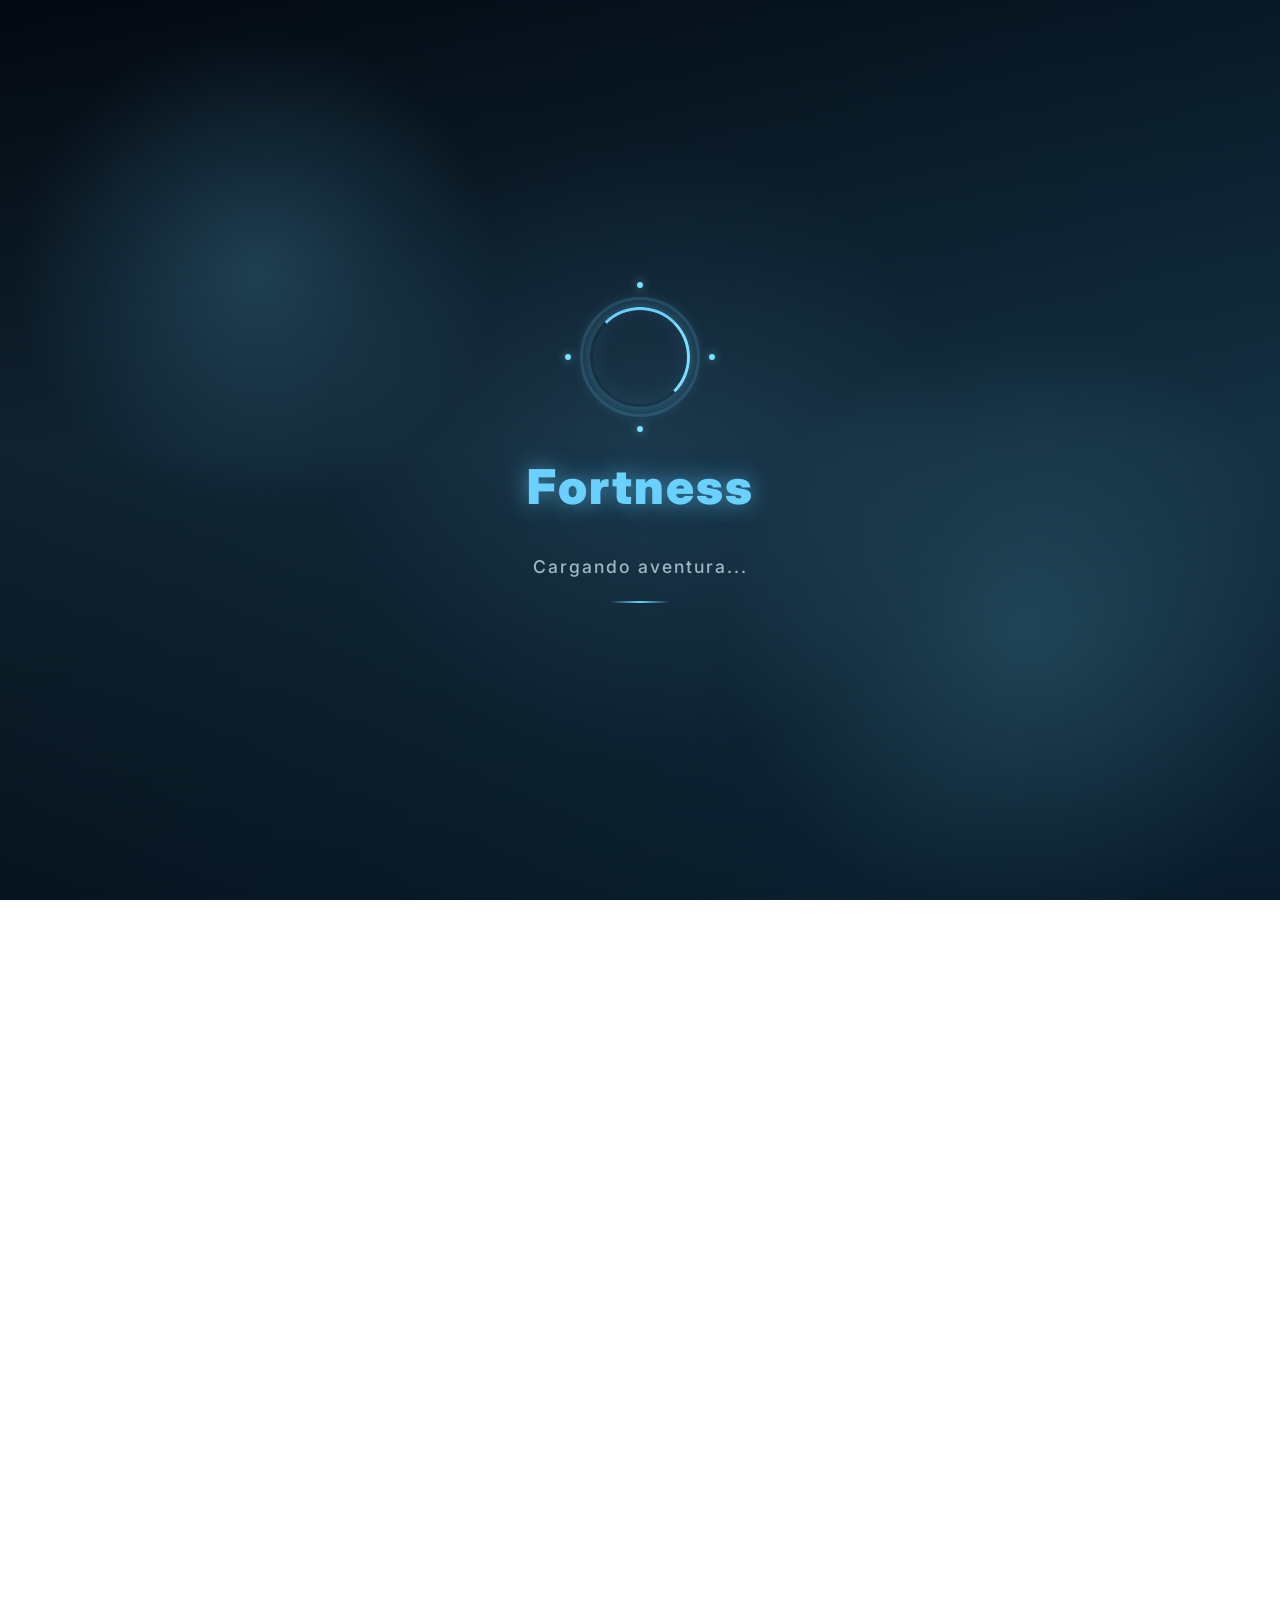
==== commit e1938945: "Add files via upload" ====
--- a/index.html
+++ b/index.html
@@ -7,37 +7,62 @@
     <meta name="description"
         content="Fortness - Servidor Minecraft temático de hielo. Únete, compite y explora aventuras heladas.">
     <meta name="theme-color" content="#071026">
-    
+
     <!-- Open Graph / Facebook -->
     <meta property="og:type" content="website">
     <meta property="og:url" content="https://fortness.com/">
     <meta property="og:title" content="Fortness - Servidor Minecraft">
-    <meta property="og:description" content="Servidor Minecraft temático de hielo. Únete, compite y explora aventuras heladas.">
+    <meta property="og:description"
+        content="Servidor Minecraft temático de hielo. Únete, compite y explora aventuras heladas.">
     <meta property="og:image" content="assets/fortness-logo.png">
-    
+
     <!-- Twitter -->
     <meta property="twitter:card" content="summary_large_image">
     <meta property="twitter:url" content="https://fortness.com/">
     <meta property="twitter:title" content="Fortness - Servidor Minecraft">
-    <meta property="twitter:description" content="Servidor Minecraft temático de hielo. Únete, compite y explora aventuras heladas.">
+    <meta property="twitter:description"
+        content="Servidor Minecraft temático de hielo. Únete, compite y explora aventuras heladas.">
     <meta property="twitter:image" content="assets/fortness-logo.png">
-    
+
     <title>Fortness - Servidor Minecraft</title>
-    
+
+    <!-- Favicon -->
+    <link rel="icon" type="image/svg+xml" href="favicon.png">
+    <link rel="shortcut icon" type="image/svg+xml" href="favicon.png">
+
     <!-- Preload recursos críticos -->
     <link rel="preload" href="css/styles.css" as="style">
     <link rel="preload" href="js/script.js" as="script">
     <!-- Font Awesome -->
-    <link rel="stylesheet" href="https://cdnjs.cloudflare.com/ajax/libs/font-awesome/6.4.0/css/all.min.css" integrity="sha512-iecdLmaskl7CVkqkXNQ/ZH/XLlvWZOJyj7Yy7tcenmpD1ypASozpmT/E0iPtmFIB46ZmdtAc9eNBvH0H/ZpiBw==" crossorigin="anonymous" referrerpolicy="no-referrer">
+    <link rel="stylesheet" href="https://cdnjs.cloudflare.com/ajax/libs/font-awesome/6.4.0/css/all.min.css"
+        integrity="sha512-iecdLmaskl7CVkqkXNQ/ZH/XLlvWZOJyj7Yy7tcenmpD1ypASozpmT/E0iPtmFIB46ZmdtAc9eNBvH0H/ZpiBw=="
+        crossorigin="anonymous" referrerpolicy="no-referrer">
     <link rel="stylesheet" href="css/styles.css">
 </head>
 
 <body>
+    <!-- Loading Screen -->
+    <div id="loadingScreen" class="loading-screen">
+        <div class="loading-container">
+            <div class="loading-animated-bg"></div>
+            <div class="loading-content">
+                <div class="loading-spinner">
+                    <div class="loading-spinner-particle"></div>
+                    <div class="loading-spinner-particle"></div>
+                    <div class="loading-spinner-particle"></div>
+                    <div class="loading-spinner-particle"></div>
+                </div>
+                <h2>Fortness</h2>
+                <p>Cargando aventura...</p>
+            </div>
+        </div>
+    </div>
+
     <header class="site-header">
         <div class="container header-inner">
-                <a class="brand" href="index.html" aria-label="Ir a la página de inicio de Fortness">
-                <img src="assets/fortness-logo.png" alt="Fortness logo" class="logo"
-                    loading="eager" onerror="this.style.display='none'">
+            <a class="brand" href="index.html" aria-label="Ir a la página de inicio de Fortness">
+                <img src="assets/fortness-logo.png" alt="Fortness logo" class="logo" loading="eager"
+                    onerror="this.style.display='none'">
                 <span class="brand-text">Fortness</span>
             </a>
             <nav class="main-nav" id="mainNav" role="navigation" aria-label="Navegación principal">
@@ -91,8 +116,8 @@
 
                 <div class="hero-right">
                     <div class="card preview">
-                        <img src="assets/fortness-logo.png" alt="Logo de Fortness - Servidor Minecraft" 
-                             loading="lazy" onerror="this.style.opacity=0.6">
+                        <img src="assets/fortness-logo.png" alt="Logo de Fortness - Servidor Minecraft" loading="lazy"
+                            onerror="this.style.opacity=0.6">
                     </div>
                 </div>
             </div>
@@ -172,7 +197,8 @@
                     <h2>¿Listo para la aventura?</h2>
                     <p>Únete a nuestra comunidad y comienza tu aventura en Fortness hoy mismo.</p>
                     <div class="cta-buttons">
-                        <a href="https://discord.gg/R3x7Cbut6w" target="_blank" rel="noopener noreferrer" class="btn primary">
+                        <a href="https://discord.gg/R3x7Cbut6w" target="_blank" rel="noopener noreferrer"
+                            class="btn primary">
                             <i class="fab fa-discord btn-icon"></i>
                             <span>Únete al Discord</span>
                         </a>
--- a/css/styles.css
+++ b/css/styles.css
@@ -12,6 +12,348 @@
     --glass-2: rgba(255, 255, 255, 0.02);
     --glass-3: rgba(255, 255, 255, 0.03);
 }
+
+/* ========== LOADING SCREEN - MEJORADO ========== */
+.loading-screen {
+    position: fixed;
+    inset: 0;
+    z-index: 9999;
+    display: none;
+    align-items: center;
+    justify-content: center;
+    background: #040d18;
+    opacity: 1;
+    transition: opacity 0.8s cubic-bezier(0.4, 0, 0.2, 1);
+}
+
+.loading-screen.show {
+    display: flex;
+}
+
+.loading-screen.hidden {
+    opacity: 0;
+    pointer-events: none;
+}
+
+.loading-container {
+    position: relative;
+    width: 100%;
+    height: 100%;
+    overflow: hidden;
+    display: flex;
+    align-items: center;
+    justify-content: center;
+}
+
+/* Fondo animado con múltiples capas */
+.loading-animated-bg {
+    position: absolute;
+    inset: 0;
+    z-index: -2;
+    background: linear-gradient(135deg, #030810 0%, #0a1f2e 20%, #061021 40%, #0a1f2e 60%, #071a2a 80%, #030810 100%);
+    background-size: 400% 400%;
+    animation: loadingBgGradient 15s ease infinite;
+}
+
+@keyframes loadingBgGradient {
+    0% {
+        background-position: 0% 50%;
+    }
+
+    50% {
+        background-position: 100% 50%;
+    }
+
+    100% {
+        background-position: 0% 50%;
+    }
+}
+
+.loading-animated-bg::before {
+    content: '';
+    position: absolute;
+    inset: 0;
+    background:
+        radial-gradient(circle at 20% 30%, rgba(106, 209, 255, 0.2), transparent 20%),
+        radial-gradient(circle at 80% 70%, rgba(123, 224, 255, 0.15), transparent 25%),
+        radial-gradient(circle at 50% 50%, rgba(120, 200, 255, 0.1), transparent 40%);
+    animation: loadingGlowPulse 8s ease-in-out infinite;
+}
+
+@keyframes loadingGlowPulse {
+
+    0%,
+    100% {
+        opacity: 0.4;
+        transform: scale(1);
+    }
+
+    50% {
+        opacity: 0.9;
+        transform: scale(1.1);
+    }
+}
+
+.loading-animated-bg::after {
+    content: '';
+    position: absolute;
+    inset: 0;
+    background: linear-gradient(180deg, transparent 0%, rgba(106, 209, 255, 0.1) 50%, transparent 100%);
+    animation: loadingShimmer 4s ease-in-out infinite;
+}
+
+@keyframes loadingShimmer {
+    0% {
+        transform: translateY(-100%);
+        opacity: 0;
+    }
+
+    50% {
+        opacity: 1;
+    }
+
+    100% {
+        transform: translateY(100%);
+        opacity: 0;
+    }
+}
+
+.loading-content {
+    position: relative;
+    z-index: 10;
+    display: flex;
+    flex-direction: column;
+    align-items: center;
+    justify-content: center;
+    gap: 2.5rem;
+    text-align: center;
+}
+
+/* Spinner mejorado con múltiples anillos */
+.loading-spinner {
+    position: relative;
+    width: 120px;
+    height: 120px;
+}
+
+.loading-spinner::before {
+    content: '';
+    position: absolute;
+    inset: 0;
+    border: 3px solid rgba(106, 209, 255, 0.15);
+    border-radius: 50%;
+    animation: loadingSpinOuter 3s linear infinite;
+}
+
+.loading-spinner::after {
+    content: '';
+    position: absolute;
+    inset: 10px;
+    border: 3px solid transparent;
+    border-top: 3px solid #6ad1ff;
+    border-right: 3px solid #7be0ff;
+    border-radius: 50%;
+    animation: loadingSpinInner 1.5s linear infinite;
+    box-shadow:
+        0 0 20px rgba(106, 209, 255, 0.4),
+        inset 0 0 20px rgba(106, 209, 255, 0.1);
+}
+
+@keyframes loadingSpinOuter {
+    0% {
+        transform: rotate(0deg) scale(1);
+    }
+
+    50% {
+        transform: rotate(180deg) scale(1.05);
+    }
+
+    100% {
+        transform: rotate(360deg) scale(1);
+    }
+}
+
+@keyframes loadingSpinInner {
+    0% {
+        transform: rotate(360deg);
+    }
+
+    100% {
+        transform: rotate(0deg);
+    }
+}
+
+/* Partículas flotantes alrededor del spinner */
+.loading-spinner-particle {
+    position: absolute;
+    width: 6px;
+    height: 6px;
+    background: #7be0ff;
+    border-radius: 50%;
+    box-shadow: 0 0 10px rgba(123, 224, 255, 0.6);
+}
+
+.loading-spinner-particle:nth-child(1) {
+    top: -15px;
+    left: 50%;
+    transform: translateX(-50%);
+    animation: loadingParticle1 2s ease-in-out infinite;
+}
+
+.loading-spinner-particle:nth-child(2) {
+    right: -15px;
+    top: 50%;
+    transform: translateY(-50%);
+    animation: loadingParticle2 2s ease-in-out infinite;
+}
+
+.loading-spinner-particle:nth-child(3) {
+    bottom: -15px;
+    left: 50%;
+    transform: translateX(-50%);
+    animation: loadingParticle3 2s ease-in-out infinite;
+}
+
+.loading-spinner-particle:nth-child(4) {
+    left: -15px;
+    top: 50%;
+    transform: translateY(-50%);
+    animation: loadingParticle4 2s ease-in-out infinite;
+}
+
+@keyframes loadingParticle1 {
+
+    0%,
+    100% {
+        top: -15px;
+        opacity: 0.3;
+    }
+
+    50% {
+        top: -30px;
+        opacity: 1;
+    }
+}
+
+@keyframes loadingParticle2 {
+
+    0%,
+    100% {
+        right: -15px;
+        opacity: 0.3;
+    }
+
+    50% {
+        right: -30px;
+        opacity: 1;
+    }
+}
+
+@keyframes loadingParticle3 {
+
+    0%,
+    100% {
+        bottom: -15px;
+        opacity: 0.3;
+    }
+
+    50% {
+        bottom: -30px;
+        opacity: 1;
+    }
+}
+
+@keyframes loadingParticle4 {
+
+    0%,
+    100% {
+        left: -15px;
+        opacity: 0.3;
+    }
+
+    50% {
+        left: -30px;
+        opacity: 1;
+    }
+}
+
+.loading-content h2 {
+    font-size: 3rem;
+    font-weight: 900;
+    color: #6ad1ff;
+    margin: 0;
+    letter-spacing: 2px;
+    text-shadow:
+        0 0 20px rgba(106, 209, 255, 0.5),
+        0 0 40px rgba(106, 209, 255, 0.2);
+    animation: loadingTitlePulse 2s ease-in-out infinite;
+}
+
+@keyframes loadingTitlePulse {
+
+    0%,
+    100% {
+        opacity: 1;
+        transform: scale(1);
+        text-shadow: 0 0 20px rgba(106, 209, 255, 0.5), 0 0 40px rgba(106, 209, 255, 0.2);
+    }
+
+    50% {
+        opacity: 0.85;
+        transform: scale(0.98);
+        text-shadow: 0 0 40px rgba(106, 209, 255, 0.8), 0 0 60px rgba(106, 209, 255, 0.4);
+    }
+}
+
+.loading-content p {
+    font-size: 1.1rem;
+    color: #9fb6c6;
+    margin: 0;
+    letter-spacing: 2px;
+    font-weight: 500;
+    animation: loadingTextFloat 3s ease-in-out infinite;
+}
+
+@keyframes loadingTextFloat {
+
+    0%,
+    100% {
+        transform: translateY(0);
+        opacity: 0.9;
+    }
+
+    50% {
+        transform: translateY(-8px);
+        opacity: 1;
+    }
+}
+
+/* Línea decorativa bajo el texto */
+.loading-content p::after {
+    content: '';
+    display: block;
+    width: 60px;
+    height: 2px;
+    background: linear-gradient(90deg, transparent, #6ad1ff, transparent);
+    margin: 1.5rem auto 0;
+    animation: loadingLineExpand 2s ease-in-out infinite;
+}
+
+@keyframes loadingLineExpand {
+
+    0%,
+    100% {
+        width: 30px;
+        opacity: 0.5;
+    }
+
+    50% {
+        width: 80px;
+        opacity: 1;
+    }
+}
+
+/* ========== END LOADING SCREEN ========== */
 
 * {
     box-sizing: border-box
@@ -220,6 +562,7 @@
         opacity: 0;
         transform: translateY(20px);
     }
+
     to {
         opacity: 1;
         transform: translateY(0);
@@ -335,7 +678,9 @@
 }
 
 /* Font Awesome iconos */
-.fas, .far, .fab {
+.fas,
+.far,
+.fab {
     display: inline-block;
 }
 
@@ -429,9 +774,20 @@
 }
 
 @keyframes loading-dots {
-    0%, 20% { content: '.'; }
-    40% { content: '..'; }
-    60%, 100% { content: '...'; }
+
+    0%,
+    20% {
+        content: '.';
+    }
+
+    40% {
+        content: '..';
+    }
+
+    60%,
+    100% {
+        content: '...';
+    }
 }
 
 .stat-card:hover {
@@ -485,8 +841,15 @@
 }
 
 @keyframes pulse-dot {
-    0%, 100% { opacity: 1; }
-    50% { opacity: 0.5; }
+
+    0%,
+    100% {
+        opacity: 1;
+    }
+
+    50% {
+        opacity: 0.5;
+    }
 }
 
 .stat-label {
@@ -604,8 +967,17 @@
 }
 
 @keyframes pulse {
-    0%, 100% { transform: scale(1); opacity: 0.5; }
-    50% { transform: scale(1.1); opacity: 0.8; }
+
+    0%,
+    100% {
+        transform: scale(1);
+        opacity: 0.5;
+    }
+
+    50% {
+        transform: scale(1.1);
+        opacity: 0.8;
+    }
 }
 
 .cta-content {
--- a/css/styles.css
+++ b/css/styles.css
@@ -12,6 +12,348 @@
     --glass-2: rgba(255, 255, 255, 0.02);
     --glass-3: rgba(255, 255, 255, 0.03);
 }
+
+/* ========== LOADING SCREEN - MEJORADO ========== */
+.loading-screen {
+    position: fixed;
+    inset: 0;
+    z-index: 9999;
+    display: none;
+    align-items: center;
+    justify-content: center;
+    background: #040d18;
+    opacity: 1;
+    transition: opacity 0.8s cubic-bezier(0.4, 0, 0.2, 1);
+}
+
+.loading-screen.show {
+    display: flex;
+}
+
+.loading-screen.hidden {
+    opacity: 0;
+    pointer-events: none;
+}
+
+.loading-container {
+    position: relative;
+    width: 100%;
+    height: 100%;
+    overflow: hidden;
+    display: flex;
+    align-items: center;
+    justify-content: center;
+}
+
+/* Fondo animado con múltiples capas */
+.loading-animated-bg {
+    position: absolute;
+    inset: 0;
+    z-index: -2;
+    background: linear-gradient(135deg, #030810 0%, #0a1f2e 20%, #061021 40%, #0a1f2e 60%, #071a2a 80%, #030810 100%);
+    background-size: 400% 400%;
+    animation: loadingBgGradient 15s ease infinite;
+}
+
+@keyframes loadingBgGradient {
+    0% {
+        background-position: 0% 50%;
+    }
+
+    50% {
+        background-position: 100% 50%;
+    }
+
+    100% {
+        background-position: 0% 50%;
+    }
+}
+
+.loading-animated-bg::before {
+    content: '';
+    position: absolute;
+    inset: 0;
+    background:
+        radial-gradient(circle at 20% 30%, rgba(106, 209, 255, 0.2), transparent 20%),
+        radial-gradient(circle at 80% 70%, rgba(123, 224, 255, 0.15), transparent 25%),
+        radial-gradient(circle at 50% 50%, rgba(120, 200, 255, 0.1), transparent 40%);
+    animation: loadingGlowPulse 8s ease-in-out infinite;
+}
+
+@keyframes loadingGlowPulse {
+
+    0%,
+    100% {
+        opacity: 0.4;
+        transform: scale(1);
+    }
+
+    50% {
+        opacity: 0.9;
+        transform: scale(1.1);
+    }
+}
+
+.loading-animated-bg::after {
+    content: '';
+    position: absolute;
+    inset: 0;
+    background: linear-gradient(180deg, transparent 0%, rgba(106, 209, 255, 0.1) 50%, transparent 100%);
+    animation: loadingShimmer 4s ease-in-out infinite;
+}
+
+@keyframes loadingShimmer {
+    0% {
+        transform: translateY(-100%);
+        opacity: 0;
+    }
+
+    50% {
+        opacity: 1;
+    }
+
+    100% {
+        transform: translateY(100%);
+        opacity: 0;
+    }
+}
+
+.loading-content {
+    position: relative;
+    z-index: 10;
+    display: flex;
+    flex-direction: column;
+    align-items: center;
+    justify-content: center;
+    gap: 2.5rem;
+    text-align: center;
+}
+
+/* Spinner mejorado con múltiples anillos */
+.loading-spinner {
+    position: relative;
+    width: 120px;
+    height: 120px;
+}
+
+.loading-spinner::before {
+    content: '';
+    position: absolute;
+    inset: 0;
+    border: 3px solid rgba(106, 209, 255, 0.15);
+    border-radius: 50%;
+    animation: loadingSpinOuter 3s linear infinite;
+}
+
+.loading-spinner::after {
+    content: '';
+    position: absolute;
+    inset: 10px;
+    border: 3px solid transparent;
+    border-top: 3px solid #6ad1ff;
+    border-right: 3px solid #7be0ff;
+    border-radius: 50%;
+    animation: loadingSpinInner 1.5s linear infinite;
+    box-shadow:
+        0 0 20px rgba(106, 209, 255, 0.4),
+        inset 0 0 20px rgba(106, 209, 255, 0.1);
+}
+
+@keyframes loadingSpinOuter {
+    0% {
+        transform: rotate(0deg) scale(1);
+    }
+
+    50% {
+        transform: rotate(180deg) scale(1.05);
+    }
+
+    100% {
+        transform: rotate(360deg) scale(1);
+    }
+}
+
+@keyframes loadingSpinInner {
+    0% {
+        transform: rotate(360deg);
+    }
+
+    100% {
+        transform: rotate(0deg);
+    }
+}
+
+/* Partículas flotantes alrededor del spinner */
+.loading-spinner-particle {
+    position: absolute;
+    width: 6px;
+    height: 6px;
+    background: #7be0ff;
+    border-radius: 50%;
+    box-shadow: 0 0 10px rgba(123, 224, 255, 0.6);
+}
+
+.loading-spinner-particle:nth-child(1) {
+    top: -15px;
+    left: 50%;
+    transform: translateX(-50%);
+    animation: loadingParticle1 2s ease-in-out infinite;
+}
+
+.loading-spinner-particle:nth-child(2) {
+    right: -15px;
+    top: 50%;
+    transform: translateY(-50%);
+    animation: loadingParticle2 2s ease-in-out infinite;
+}
+
+.loading-spinner-particle:nth-child(3) {
+    bottom: -15px;
+    left: 50%;
+    transform: translateX(-50%);
+    animation: loadingParticle3 2s ease-in-out infinite;
+}
+
+.loading-spinner-particle:nth-child(4) {
+    left: -15px;
+    top: 50%;
+    transform: translateY(-50%);
+    animation: loadingParticle4 2s ease-in-out infinite;
+}
+
+@keyframes loadingParticle1 {
+
+    0%,
+    100% {
+        top: -15px;
+        opacity: 0.3;
+    }
+
+    50% {
+        top: -30px;
+        opacity: 1;
+    }
+}
+
+@keyframes loadingParticle2 {
+
+    0%,
+    100% {
+        right: -15px;
+        opacity: 0.3;
+    }
+
+    50% {
+        right: -30px;
+        opacity: 1;
+    }
+}
+
+@keyframes loadingParticle3 {
+
+    0%,
+    100% {
+        bottom: -15px;
+        opacity: 0.3;
+    }
+
+    50% {
+        bottom: -30px;
+        opacity: 1;
+    }
+}
+
+@keyframes loadingParticle4 {
+
+    0%,
+    100% {
+        left: -15px;
+        opacity: 0.3;
+    }
+
+    50% {
+        left: -30px;
+        opacity: 1;
+    }
+}
+
+.loading-content h2 {
+    font-size: 3rem;
+    font-weight: 900;
+    color: #6ad1ff;
+    margin: 0;
+    letter-spacing: 2px;
+    text-shadow:
+        0 0 20px rgba(106, 209, 255, 0.5),
+        0 0 40px rgba(106, 209, 255, 0.2);
+    animation: loadingTitlePulse 2s ease-in-out infinite;
+}
+
+@keyframes loadingTitlePulse {
+
+    0%,
+    100% {
+        opacity: 1;
+        transform: scale(1);
+        text-shadow: 0 0 20px rgba(106, 209, 255, 0.5), 0 0 40px rgba(106, 209, 255, 0.2);
+    }
+
+    50% {
+        opacity: 0.85;
+        transform: scale(0.98);
+        text-shadow: 0 0 40px rgba(106, 209, 255, 0.8), 0 0 60px rgba(106, 209, 255, 0.4);
+    }
+}
+
+.loading-content p {
+    font-size: 1.1rem;
+    color: #9fb6c6;
+    margin: 0;
+    letter-spacing: 2px;
+    font-weight: 500;
+    animation: loadingTextFloat 3s ease-in-out infinite;
+}
+
+@keyframes loadingTextFloat {
+
+    0%,
+    100% {
+        transform: translateY(0);
+        opacity: 0.9;
+    }
+
+    50% {
+        transform: translateY(-8px);
+        opacity: 1;
+    }
+}
+
+/* Línea decorativa bajo el texto */
+.loading-content p::after {
+    content: '';
+    display: block;
+    width: 60px;
+    height: 2px;
+    background: linear-gradient(90deg, transparent, #6ad1ff, transparent);
+    margin: 1.5rem auto 0;
+    animation: loadingLineExpand 2s ease-in-out infinite;
+}
+
+@keyframes loadingLineExpand {
+
+    0%,
+    100% {
+        width: 30px;
+        opacity: 0.5;
+    }
+
+    50% {
+        width: 80px;
+        opacity: 1;
+    }
+}
+
+/* ========== END LOADING SCREEN ========== */
 
 * {
     box-sizing: border-box
@@ -220,6 +562,7 @@
         opacity: 0;
         transform: translateY(20px);
     }
+
     to {
         opacity: 1;
         transform: translateY(0);
@@ -335,7 +678,9 @@
 }
 
 /* Font Awesome iconos */
-.fas, .far, .fab {
+.fas,
+.far,
+.fab {
     display: inline-block;
 }
 
@@ -429,9 +774,20 @@
 }
 
 @keyframes loading-dots {
-    0%, 20% { content: '.'; }
-    40% { content: '..'; }
-    60%, 100% { content: '...'; }
+
+    0%,
+    20% {
+        content: '.';
+    }
+
+    40% {
+        content: '..';
+    }
+
+    60%,
+    100% {
+        content: '...';
+    }
 }
 
 .stat-card:hover {
@@ -485,8 +841,15 @@
 }
 
 @keyframes pulse-dot {
-    0%, 100% { opacity: 1; }
-    50% { opacity: 0.5; }
+
+    0%,
+    100% {
+        opacity: 1;
+    }
+
+    50% {
+        opacity: 0.5;
+    }
 }
 
 .stat-label {
@@ -604,8 +967,17 @@
 }
 
 @keyframes pulse {
-    0%, 100% { transform: scale(1); opacity: 0.5; }
-    50% { transform: scale(1.1); opacity: 0.8; }
+
+    0%,
+    100% {
+        transform: scale(1);
+        opacity: 0.5;
+    }
+
+    50% {
+        transform: scale(1.1);
+        opacity: 0.8;
+    }
 }
 
 .cta-content {
